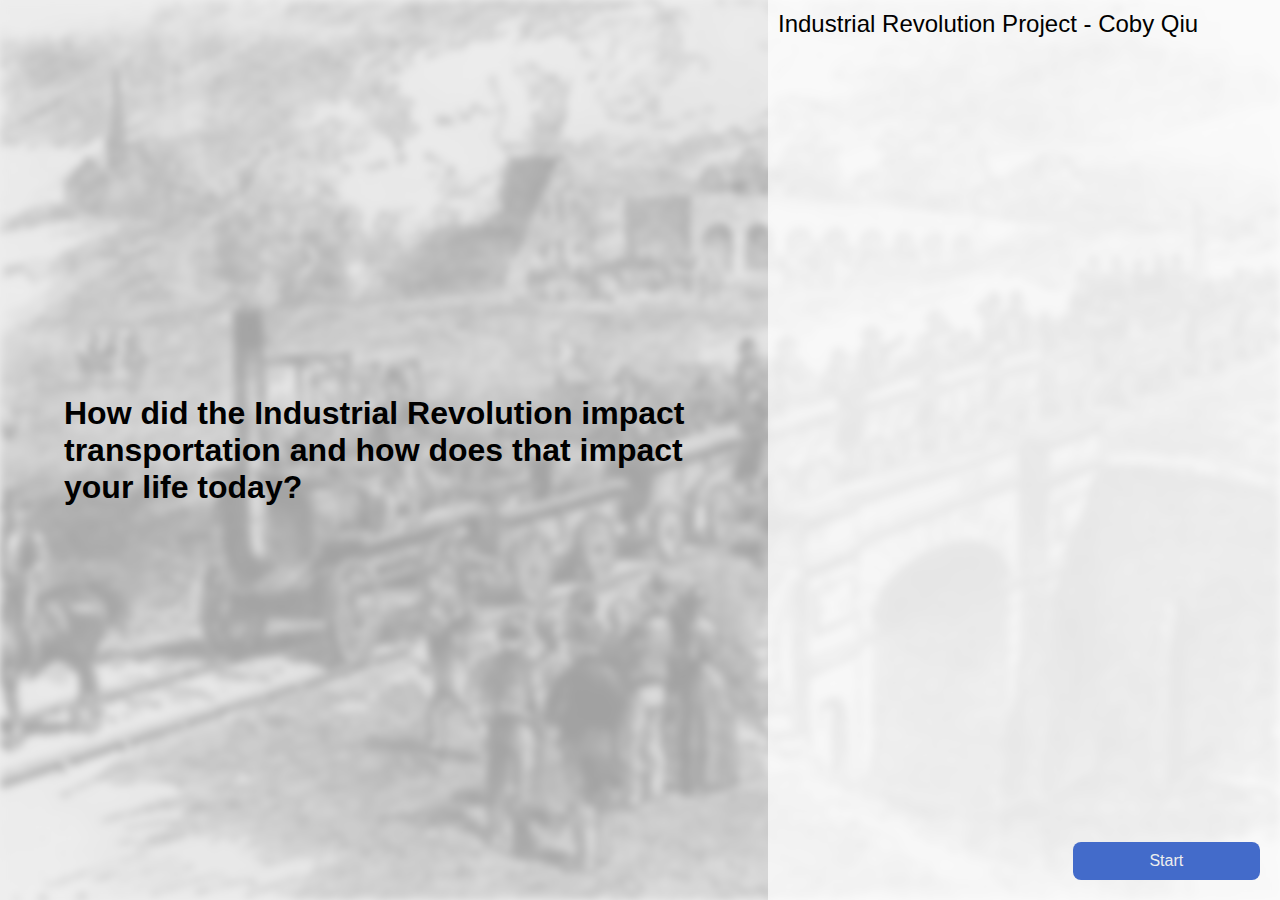
==== index.html @ a6709397 "首次提交" ====
<!DOCTYPE html>
<html>
    <head>
        <meta charset="utf-8">
        <link rel="icon" href="China_Railways.svg" sizes="any" type="image/svg+xml">
        <title>How Industrial Revolution Changed Our Transportation</title>
        <link rel="stylesheet" href="index.css">
    </head>
    <body>
        <div id="page2" class="page">
            <h1>How the growth of transportation is relevant to the Industrial Revolution?</h1>
            <p>Industrial Revolution is a significant movement of human’s society. The Industrial Revolution impacted the growth of transportations. And that is one of the major technology which the Industrial Revolution bring us. <br>In nowadays, transportations are mostly serving people. But back in the beginning of the Industrial Revolution, railways and cannals were mostly used for transporting materials to produce goods. </p>
            <h1>Demo - informations, images, blah</h1>
        </div>
        <div id="page1" class="page">
            <div id="bg"></div>
            <div id="not-bg">
                <h1 id="title">How did the Industrial Revolution impact transportation and how does that impact your life today?</h1>
                <div id="blank">
                    <h2 style="margin: 10px; font-weight: normal;">Industrial Revolution Project - Coby Qiu</h2>
                    <div id="start" class="btn">Start</div>
                </div>
                <script src="index.js"></script>
            </div>
        </div>
    </body>
</html>
---- index.css ----
body{
    position: fixed;
    height: 100%;
    width: 100%;
    font-family: Arial, Helvetica, sans-serif;
    margin: 0;
    user-select: none;
}
#start{
    position: absolute;
    bottom: 20px;
    right: 20px;
}
.btn{
    background-color: #436bca;
    padding: 10px 15%;
    border-radius: 8px;
    color: #eee;
    transition: background-color 0.5s ease;
    cursor: pointer;
    box-shadow: #888;
}
.btn:hover{
    background-color: #34539b;
}
.btn:active{
    outline: 2px #000 dashed;
    border: 2px solid #fff;
    background-color: #20376c;
    transform: translate3d(2px, 2px, 0);
}
#blank{
    position: absolute;
    right: 0;
    width: 40%;
    height: 100%;
    top: 0;
    background-color: #ffffffbb;
}
#title{
    position: absolute;
    margin: auto;
    height: fit-content;
    top: 0;
    bottom: 0;
    width: 50%;
    left: 5%;
}
.page{
    width: 100%;
    position: absolute;
    height: 100%;
    background-color: #eee;
}
@keyframes rem {
    0%{
        transform: translateY(0);
    }
    100%{
        transform: translateY(-100%);
        filter: opacity(0);
    }
}
#page2{
    padding: 0 20px;
}
#bg{
    background: url(railway-opening-3071037-58d82a8d3df78c5162c57592.webp) center no-repeat;
    filter: blur(4px);
    width: 100%;
    height: 100%;
}
p{
    font-size: 20px;
    line-height: 1.3;
}
#not-bg{
    background-color: #eeeeeeaa;
    width: 100%;
    height: 100%;
    position: absolute;
    top: 0;
}
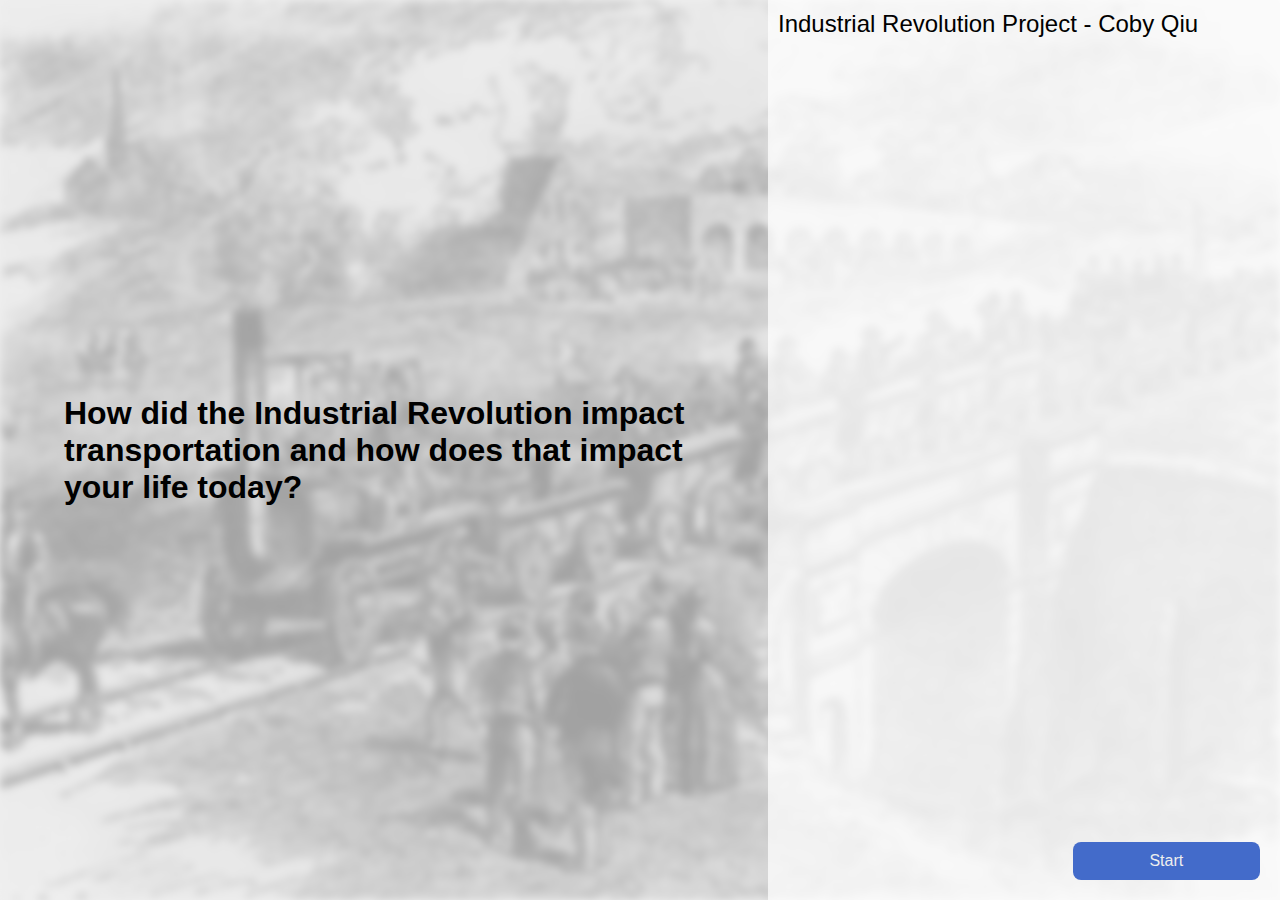
==== commit e2f98cb0: "Add files via upload" ====
--- a/index.html
+++ b/index.html
@@ -7,11 +7,85 @@
         <link rel="stylesheet" href="index.css">
     </head>
     <body>
+        <div id="page6" class="page">
+            <h1>How is this connected and impacting us from nowadays transportation to the Industrial Revolution</h1>
+            <p>The Industrial Revolution has invested the railway system which is still widely using now. Railway is one of the major things that Industrial Revolution brings to our society. If there’s no Industrial Revolution, there will be no railway system. You can travel from Beijing to Shanghai using railway within 4 hours. But if there’s no Industrial Revolution, that would take more than one month. Which shows how Industrial Revolution benefits our transportation. This is the best transportation I would choose for now. It’s quiet, stably, and cheap. The transport invested during the Industrial Revolution also benefits people in other ways, for example the goods you buys. Even if you are not shopping online, the goods still has to been transported to the stores. Which makes people get the newest product easily. This is a benefits that most people wouldn't think of, but very important.</p>
+        </div>
+        <div id="page5" class="page">
+            <h1>Invention of electric powertrain</h1>
+            <p>In Europe, electric powertrains were wisely used starting 1960s. They are queit and require less-cost maintaining. There are locomotive and multiple unit trains just as diesel powertrain. As the time changing, economy is getting more important than industry. So, the railway transportation is more on transporting passengers instead of taking goods. Modern railway operator choose electric powertrain for the railway. Which makes passengers feel more comfortable by the advantage of electric powertrain.<br>Different from diesel and steam engine's internal energy storage, electric powertrain get the energy outside the train at everytime. They use thrid rail or overhead line, which allows the train get the electric when it is functioning.</p>
+            <table style="width:100%">
+                <tr>
+                    <td style="width: 50%;">
+                        <img src="0.jpg" style="width: 100%;">
+                    </td>
+                    <td style="width: 50%;">
+                        <img src="CR400BF-J-0511_at_National_Railway_Test_Centre_(20211224131453).jpg" style="width: 100%;">
+                    </td>
+                </tr>
+                <tr>
+                    <td>
+                        <p>Beijing Metro Line 2, operating since 1971</p>
+                        <a href="https://www.crrcgc.cc/ckgf/g7656/s15215/t265140.aspx">Image Source: CRRC</a>
+                    </td>
+                    <td>
+                        <p>CR400BF</p>
+                        <a href="https://creativecommons.org/licenses/by-sa/4.0/">This file is licensed under the Creative Commons Attribution-Share Alike 4.0 International license</a>
+                        <a href="https://commons.wikimedia.org/wiki/User:N509FZ">N509FZ</a>
+                    </td>
+                </tr>
+            </table>
+        </div>
+        <div id="page4" class="page">
+            <h1>Invention of diesel locomotive</h1>
+            <p>In the late 1890s, people invented the diesel locomotive. It was more efficient and powerful than the old steam locomotive. Which is widely used for transporting goods. After the World War II, diesel locomotive were used extensively.</p>
+            <table style="width:100%">
+                <tr>
+                    <td style="width: 50%;">
+                        <img src="british-rail-class-43-hst-43184_orig.jpg" style="width: 100%;">
+                    </td>
+                    <td style="width: 50%;">
+                        <img src="DF4C_0011@NXH_(20180518082814).jpg" style="width: 100%;">
+                    </td>
+                </tr>
+                <tr>
+                    <td>
+                        <p>British Railway Class 43 (HST), a type of diesel-electric powertrain, fastest diesel powertrain in the world - Image Source: </p>
+                        <a href="https://www.trainairtram.com/dieselelectrictrainsphotos/british-rail-class-43-hst-43184">trainairtram.com</a>
+                    </td>
+                    <td>
+                        <p>China Railway DF4C</p>
+                        <a href="https://creativecommons.org/licenses/by-sa/4.0/">This file is licensed under the Creative Commons Attribution-Share Alike 4.0 International license</a>
+                        <a href="https://commons.wikimedia.org/wiki/User:N509FZ">N509FZ</a>
+                    </td>
+                </tr>
+            </table>
+        </div>
+        <div id="page3" class="page">
+            <h1>Early Railway System</h1>
+            <p>The first type of power for the train is steam power. It was used to transport goods and people faster. At the beginning of the Industrial Revolution, people discovered that overseas transport is faster than inner mainland transport, but building a cannal inside the inner mainland is too expensive. The transport method inside mainland was not efficient, so they were thinking for a new transport method.<br>By the time of 1821, the first steam powered railway system, Stockton and Darlington Railway, has started it's operation.</p>
+            <div style="width: calc(100% - 100px); background-color: #f6e9d9; border: #333 2px solid; border-radius: 5px; padding: 20px 50px;">
+                <h2 style="font-weight: normal;">The seal of the Stockton and Darlington Railway, as well as the planned route of Stockton and Darlington Railway</h2>
+                <img src="Stockton_and_Darlington_seal_(en).jpg" style="width: 200px; float: left; margin-right: 50px;">
+                <img src="Tracts_vol_57_p252_1821_Plan_of_intended_Stockton_and_Darlington_Railway.jpg" style="width: 600px">
+                <p>Public Domain</p>
+            </div>
+            <p>Bibliography:</p>
+            <a href="https://www.worldhistory.org/article/2167/the-railways-in-the-british-industrial-revolution/">World Histroy Encyclopedia</a>
+            <br>
+            <a href="https://www.britannica.com/topic/Stockton-and-Darlington-Railway">Britannica</a>
+        </div>
         <div id="page2" class="page">
             <h1>How the growth of transportation is relevant to the Industrial Revolution?</h1>
             <p>Industrial Revolution is a significant movement of human’s society. The Industrial Revolution impacted the growth of transportations. And that is one of the major technology which the Industrial Revolution bring us. <br>In nowadays, transportations are mostly serving people. But back in the beginning of the Industrial Revolution, railways and cannals were mostly used for transporting materials to produce goods. </p>
-            <h1>Demo - informations, images, blah</h1>
+            <div style="height: calc(100% - 380px)">
+                <img src="10.png" style="height: 100%; float: left;">
+                <span style="margin-left: 50px;">As you can see, when the railways barely started to develop, it was built along the coal field. But later on, it started to build outside the coal field.</span>
+            </div>
+            <p>Class Material:</p>
+            <a target="_blank" href="https://www.campop.geog.cam.ac.uk/research/projects/transport/onlineatlas/railways.pdf">https://www.campop.geog.cam.ac.uk/research/projects/transport/onlineatlas/railways.pdf</a>
         </div>
+        <div id="n1" class="btn">Next</div>
         <div id="page1" class="page">
             <div id="bg"></div>
             <div id="not-bg">
--- a/index.css
+++ b/index.css
@@ -6,7 +6,7 @@
     margin: 0;
     user-select: none;
 }
-#start{
+#start, #n1{
     position: absolute;
     bottom: 20px;
     right: 20px;
@@ -50,7 +50,7 @@
     width: 100%;
     position: absolute;
     height: 100%;
-    background-color: #eee;
+    background-color: #f0f0f0;
 }
 @keyframes rem {
     0%{
@@ -61,8 +61,10 @@
         filter: opacity(0);
     }
 }
-#page2{
+#page2, #page3, #page4, #page5, #page6{
     padding: 0 20px;
+    width: auto;
+    overflow-y: auto;
 }
 #bg{
     background: url(railway-opening-3071037-58d82a8d3df78c5162c57592.webp) center no-repeat;
@@ -70,9 +72,9 @@
     width: 100%;
     height: 100%;
 }
-p{
+span, p{
     font-size: 20px;
-    line-height: 1.3;
+    line-height: 1.5;
 }
 #not-bg{
     background-color: #eeeeeeaa;
@@ -80,4 +82,17 @@
     height: 100%;
     position: absolute;
     top: 0;
+}
+a{
+    color: #386ade;
+    transition: transform 0.3s ease;
+    transform: translateX(0);
+}
+a:hover{
+    transform: translateX(20px);
+    display: block;
+}
+a:active{
+    color: #34539b;
+    border: dashed 2px #000;
 }